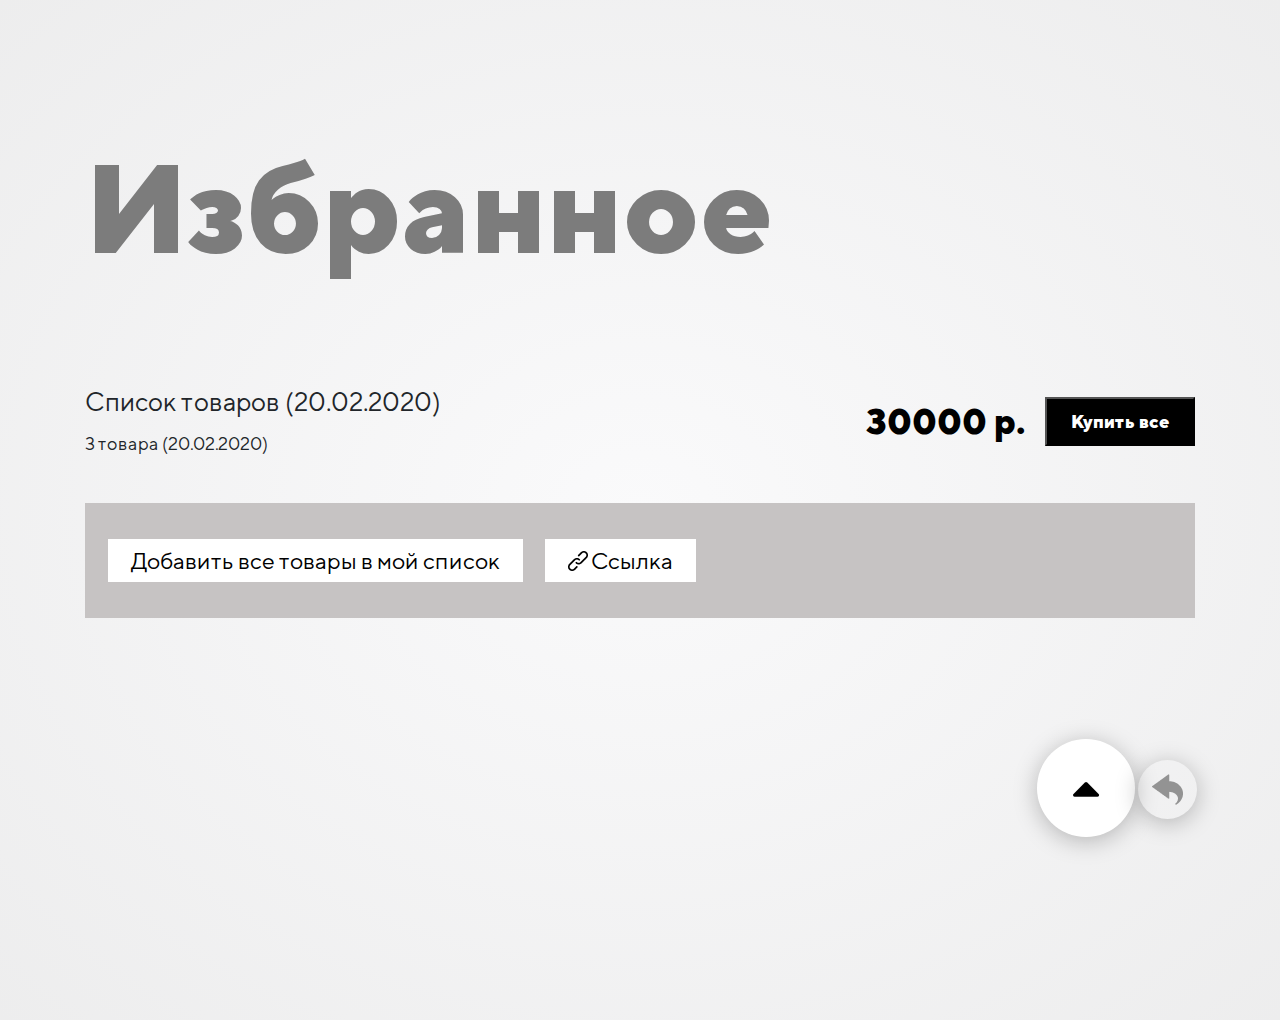
==== pages/favorites/index.html @ 033b0e36 "Initial commit" ====
<!DOCTYPE html>
<html lang="ru">

<head>
    <meta charset="UTF-8">
    <meta name="viewport" content="width=device-width, initial-scale=1.0">
    <title>MCF</title>
    <link rel="stylesheet" href="https://maxcdn.bootstrapcdn.com/bootstrap/4.0.0/css/bootstrap.min.css"
        integrity="sha384-Gn5384xqQ1aoWXA+058RXPxPg6fy4IWvTNh0E263XmFcJlSAwiGgFAW/dAiS6JXm" crossorigin="anonymous">
    <link href="https://use.fontawesome.com/releases/v5.0.13/css/all.css" rel="stylesheet">
    <link rel="stylesheet" href="../../src/css/main.css">
    <link rel="stylesheet" href="../../src/css/style.css">
</head>

<body>
    <div class="main">
        <div class="container">
            <div class="title">
                <h1>Избранное</h1>
            </div>

            <div class="top-block">
                <div class="title-price-button">
                    <div class="title-list">
                        <p>Список товаров (20.02.2020)</p>
                        <span>3 товара (20.02.2020)</span>
                    </div>
                    <div class="top-block-right">
                        <span class="price">30000 р.</span>
                        <button class="right-button" id="top-block-button">Купить все</button>
                    </div>

                </div>
                <div class="add_goods-link">
                    <button class="add_goods-first-button">Добавить все товары в мой список</button>
                    <button class="add_goods-second-button"><img src="../../src/img/favorites/link.png" alt=""> Ссылка</button>
                </div>
            </div>

            <div class="cabinet-block" id="favorites-cabinet-block">
                <div class="cabinet-block_tabs-content" id="favorites-cabinet-content">
                    <div class="tabs-block" id="tab_1">
                        <div class="tab">
                            <div class="tab-img"><img src="../../src/img/cabinet/гитара1.png" alt="товар"></div>
                            <div class="tab-description favorite-tab-description">
                                <div class="left">
                                    <div class="left-title">
                                        <h6>Название товара</h6>
                                        <p>Подробное описание товара
                                            и технические характеристики</p>
                                    </div>
                                    <div class="stars">
                                        <div class="rating-area">
                                            <input type="radio" id="star-5" name="rating" value="5">
                                            <label for="star-5" title="Оценка «5»"></label>
                                            <input type="radio" id="star-4" name="rating" value="4">
                                            <label for="star-4" title="Оценка «4»"></label>
                                            <input type="radio" id="star-3" name="rating" value="3">
                                            <label for="star-3" title="Оценка «3»"></label>
                                            <input type="radio" id="star-2" name="rating" value="2">
                                            <label for="star-2" title="Оценка «2»"></label>
                                            <input type="radio" id="star-1" name="rating" value="1">
                                            <label for="star-1" title="Оценка «1»"></label>
                                        </div>
                                        <span>83</span>
                                        <img src="../../src/img/cabinet/speech-bubble.png" alt="">
                                        <span>112</span>
                                    </div>
                                </div>
                                <div class="right">
                                    <a href="#">Удалить</a>
                                    <span class="price">10000 р.</span>
                                    <div class="right-bottom-wrapper">

                                        <img class="right-bottom-columns" src="../../src/img/cabinet/columns.png" alt="">
                                        <img class="right-bottom-star" src="../../src/img/cabinet/star.png" alt="">
                                        <button class="right-button">Купить</button>
                                    </div>
                                </div>
                            </div>
                        </div>

                        <div class="tab">
                            <div class="tab-img"><img src="../../src/img/cabinet/гитара2.png" alt="товар"></div>
                            <div class="tab-description favorite-tab-description">
                                <div class="left">
                                    <div class="left-title">
                                        <h6>Название товара</h6>
                                        <p>Подробное описание товара
                                            и технические характеристики</p>
                                    </div>
                                    <div class="stars">

                                        <div class="rating-area">
                                            <input type="radio" id="star-10" name="rating" value="5">
                                            <label for="star-10" title="Оценка «5»"></label>
                                            <input type="radio" id="star-9" name="rating" value="4">
                                            <label for="star-9" title="Оценка «4»"></label>
                                            <input type="radio" id="star-8" name="rating" value="3">
                                            <label for="star-8" title="Оценка «3»"></label>
                                            <input type="radio" id="star-7" name="rating" value="2">
                                            <label for="star-7" title="Оценка «2»"></label>
                                            <input type="radio" id="star-6" name="rating" value="1">
                                            <label for="star-6" title="Оценка «1»"></label>
                                        </div>
                                        <span>83</span>
                                        <img src="../../src/img/cabinet/speech-bubble.png" alt="">
                                        <span>112</span>
                                    </div>
                                </div>
                                <div class="right">
                                    <a href="#">Удалить</a>
                                    <span class="price">10000 р.</span>
                                    <div class="right-bottom-wrapper">

                                        <img class="right-bottom-columns" src="../../src/img/cabinet/columns.png" alt="">
                                        <img class="right-bottom-star" src="../../src/img/cabinet/star.png" alt="">
                                        <button class="right-button">Купить</button>
                                    </div>
                                </div>
                            </div>
                        </div>

                        <div class="tab">
                            <div class="tab-img"><img src="../../src/img/cabinet/гитара3.png" alt="товар"></div>
                            <div class="tab-description favorite-tab-description">
                                <div class="left">
                                    <div class="left-title">
                                        <h6>Название товара</h6>
                                        <p>Подробное описание товара
                                            и технические характеристики</p>
                                    </div>
                                    <div class="stars">
                                        <div class="rating-area">
                                            <input type="radio" id="star-15" name="rating" value="5">
                                            <label for="star-15" title="Оценка «5»"></label>
                                            <input type="radio" id="star-14" name="rating" value="4">
                                            <label for="star-14" title="Оценка «4»"></label>
                                            <input type="radio" id="star-13" name="rating" value="3">
                                            <label for="star-13" title="Оценка «3»"></label>
                                            <input type="radio" id="star-12" name="rating" value="2">
                                            <label for="star-12" title="Оценка «2»"></label>
                                            <input type="radio" id="star-11" name="rating" value="1">
                                            <label for="star-11" title="Оценка «1»"></label>
                                        </div>
                                        <span>83</span>
                                        <img src="../../src/img/cabinet/speech-bubble.png" alt="">
                                        <span>112</span>
                                    </div>
                                </div>
                                <div class="right">
                                    <a href="#">Удалить</a>
                                    <span class="price">10000 р.</span>
                                    <div class="right-bottom-wrapper">

                                        <img class="right-bottom-columns" src="../../src/img/cabinet/columns.png" alt="">
                                        <img class="right-bottom-star" src="../../src/img/cabinet/star.png" alt="">
                                        <button class="right-button">Купить</button>
                                    </div>
                                </div>
                            </div>
                        </div>
                    </div>
                </div>
            </div>


           
                <div class="scrollup">
                    <!-- Иконка (Font Awesome) -->
                   <i class="fas fa-caret-up"></i>
                  </div>
                <div class="back-arrow">
                    <!-- Стрелка назад -->
                    <a onclick="javascript:history.back(-1); return false;"><img src="../../src/img/cabinet/back.png" alt="" class="back-arrow-img"></a>
                </div>  
            


            <script src="https://code.jquery.com/jquery-3.5.1.min.js"
                integrity="sha256-9/aliU8dGd2tb6OSsuzixeV4y/faTqgFtohetphbbj0=" crossorigin="anonymous"></script>

            <script src="https://cdnjs.cloudflare.com/ajax/libs/popper.js/1.12.9/umd/popper.min.js"
                integrity="sha384-ApNbgh9B+Y1QKtv3Rn7W3mgPxhU9K/ScQsAP7hUibX39j7fakFPskvXusvfa0b4Q"
                crossorigin="anonymous">
            </script>
            <script src="https://maxcdn.bootstrapcdn.com/bootstrap/4.0.0/js/bootstrap.min.js"
                integrity="sha384-JZR6Spejh4U02d8jOt6vLEHfe/JQGiRRSQQxSfFWpi1MquVdAyjUar5+76PVCmYl"
                crossorigin="anonymous">
            </script>

            <script src="../../src/js/script.js"></script>

        </div>
    </div>

</body>

</html>
---- src/css/main.css ----
@font-face {
    font-family: 'TT Norms';
    src: url('../fonts/TTNorms-regular/TTNorms-Regular.eot');
    src: url('../fonts/TTNorms-regular/TTNorms-Regular.eot?#iefix') format('embedded-opentype'),
    url('../fonts/TTNorms-regular/TTNorms-Regular.woff') format('woff'),
    url('../fonts/TTNorms-regular/TTNorms-Regular.ttf') format('truetype');
    font-weight: normal;
    font-style: normal;
    }
@font-face {
    font-family: 'TT Norms';
    src: url('../fonts/TTNorms-bold/TTNorms-Bold.eot');
    src: url('../fonts/TTNorms-bold/TTNorms-Bold.eot?#iefix') format('embedded-opentype'),
    url('../fonts/TTNorms-bold/TTNorms-Bold.woff') format('woff'),
    url('../fonts/TTNorms-bold/TTNorms-Bold.ttf') format('truetype');
    font-weight: 900;
    font-style: normal;
}    
@font-face {
    font-family: 'TT Norms';
    src: url('../fonts/TTNorms-bold/TTNorms-ExtraBold.eot');
    src: url('../fonts/TTNorms-bold/TTNorms-ExtraBold.eot?#iefix') format('embedded-opentype'),
    url('../fonts/TTNorms-bold/TTNorms-ExtraBold.woff') format('woff'),
    url('../fonts/TTNorms-bold/TTNorms-ExtraBold.ttf') format('truetype');
    font-weight: 900;
    font-style: normal;
    }
---- src/css/style.css ----
@charset "UTF-8";
* {
  -webkit-box-sizing: border-box;
          box-sizing: border-box;
}

body {
  background: radial-gradient(135.83% 135.83% at 50% 50%, #FAFAFB 0%, #E1E1E1 100%);
}

.title h1 {
  margin-bottom: 58px;
  margin-top: 132px;
  font-family: TT Norms;
  font-style: normal;
  font-weight: 900;
  font-size: 126px;
  line-height: 149px;
  color: #7C7C7C;
}

.price {
  font-family: TT Norms;
  font-style: normal;
  font-weight: bold;
  font-size: 35px;
  line-height: 41px;
  color: #000000;
}

.scrollup {
  position: fixed;
  color: #fff;
  bottom: 7%;
  right: 0;
  background-color: #fff;
  border-radius: 50%;
  height: 98px;
  width: 98px;
  display: -webkit-box;
  display: -ms-flexbox;
  display: flex;
  -webkit-box-pack: center;
      -ms-flex-pack: center;
          justify-content: center;
  -webkit-box-align: center;
      -ms-flex-align: center;
          align-items: center;
  cursor: pointer;
  font-size: 45px;
  color: #000;
  -webkit-box-shadow: 0px 4px 23px rgba(0, 0, 0, 0.25);
          box-shadow: 0px 4px 23px rgba(0, 0, 0, 0.25);
  margin-right: 145px;
}

.back-arrow {
  position: fixed;
  bottom: 9%;
  right: 0;
  border-radius: 50%;
  height: 59px;
  width: 59px;
  display: -webkit-box;
  display: -ms-flexbox;
  display: flex;
  -webkit-box-pack: center;
      -ms-flex-pack: center;
          justify-content: center;
  -webkit-box-align: center;
      -ms-flex-align: center;
          align-items: center;
  cursor: pointer;
  -webkit-box-shadow: 0px 4px 23px rgba(0, 0, 0, 0.25);
          box-shadow: 0px 4px 23px rgba(0, 0, 0, 0.25);
  margin-right: 83px;
}

.back-arrow-img {
  -webkit-filter: invert(60%);
          filter: invert(60%);
}

.slash {
  font-family: TT Norms;
  font-style: normal;
  font-weight: bold;
  font-size: 23px;
  line-height: 27px;
  text-align: center;
  color: #911A1F;
}

.bread-crumbs a {
  text-decoration: none;
  font-family: TT Norms;
  font-style: normal;
  font-weight: 500;
  font-size: 23px;
  line-height: 27px;
  text-align: center;
}

.bread-crumbs a:hover {
  color: inherit;
}

.bread-crumbs {
  margin-bottom: 78px;
}

.bread-crumbs_prime {
  color: #949393;
}

.bread-crumbs_cabinet {
  color: #393838;
}

.name-photo {
  display: -webkit-box;
  display: -ms-flexbox;
  display: flex;
  -webkit-box-align: center;
      -ms-flex-align: center;
          align-items: center;
  margin-bottom: 120px;
}

.photo {
  height: 342px;
  width: 342px;
  border-radius: 50%;
  background: #C4C4C4;
  margin-right: 50px;
}

.name h3 {
  font-family: TT Norms;
  font-style: normal;
  font-weight: 700;
  font-size: 90px;
  line-height: 106px;
}

.name p {
  font-family: TT Norms;
  font-style: normal;
  font-weight: 500;
  font-size: 23px;
  line-height: 27px;
  text-align: center;
  color: #949393;
}

.cabinet-block {
  -webkit-box-shadow: 0px 4px 45px rgba(0, 0, 0, 0.25);
          box-shadow: 0px 4px 45px rgba(0, 0, 0, 0.25);
  margin-bottom: 322px;
}

.cabinet-block_tabs {
  display: -webkit-box;
  display: -ms-flexbox;
  display: flex;
  -webkit-box-shadow: 0px 4px 21px 0px rgba(0, 0, 0, 0.1);
          box-shadow: 0px 4px 21px 0px rgba(0, 0, 0, 0.1);
  background: linear-gradient(270.87deg, #FFFFFF 3.32%, #F5F5F5 99.23%);
}

.cabinet-block_tabs a {
  text-decoration: none;
}

.cabinet-block_tabs a:hover {
  color: inherit;
}

a.active:hover {
  color: #fff;
}

.tabs-item {
  -webkit-box-flex: 0;
      -ms-flex: 0 1 25%;
          flex: 0 1 25%;
  height: 75px;
  display: -webkit-box;
  display: -ms-flexbox;
  display: flex;
  -webkit-box-align: center;
      -ms-flex-align: center;
          align-items: center;
  -webkit-box-pack: center;
      -ms-flex-pack: center;
          justify-content: center;
  text-decoration: none;
  color: #000;
  padding: 26px 100px;
  border-left: 1px solid grey;
  border-right: 1px solid grey;
}

.tabs-item:first-child {
  border-left: none;
}

.tabs-item:last-child {
  border-right: none;
}

.cabinet-block_tabs-content {
  display: -webkit-box;
  display: -ms-flexbox;
  display: flex;
  -webkit-box-orient: vertical;
  -webkit-box-direction: normal;
      -ms-flex-direction: column;
          flex-direction: column;
  padding: 40px;
  background-color: #fff;
}

.tabs-block {
  display: none;
}

.tabs-block:target {
  display: block;
}

.tab {
  display: -webkit-box;
  display: -ms-flexbox;
  display: flex;
  height: 189px;
  margin-top: 50px;
  margin-bottom: 50px;
}

.tab:first-child {
  margin-top: 0;
}

.tab:last-child {
  margin-bottom: 0;
}

.tab-img {
  height: 189px;
  margin-right: 60px;
}

.tab-description {
  background: #fff;
  display: -webkit-box;
  display: -ms-flexbox;
  display: flex;
  -webkit-box-pack: justify;
      -ms-flex-pack: justify;
          justify-content: space-between;
  width: 940px;
}

.left {
  display: -webkit-box;
  display: -ms-flexbox;
  display: flex;
  -webkit-box-orient: vertical;
  -webkit-box-direction: normal;
      -ms-flex-direction: column;
          flex-direction: column;
  -webkit-box-pack: justify;
      -ms-flex-pack: justify;
          justify-content: space-between;
}

.left-title {
  width: 270px;
  height: 130px;
}

.left-title p {
  font-family: TT Norms;
  font-style: normal;
  font-weight: normal;
  font-size: 18px;
  line-height: 21px;
  color: #969696;
}

.left-title h6 {
  font-family: TT Norms;
  font-style: normal;
  font-weight: normal;
  font-size: 26px;
  line-height: 31px;
}

.stars {
  display: -webkit-box;
  display: -ms-flexbox;
  display: flex;
  -webkit-box-align: center;
      -ms-flex-align: center;
          align-items: center;
}

.stars span {
  margin-left: 5px;
}

.stars img {
  margin-left: 13px;
}

.right {
  display: -webkit-box;
  display: -ms-flexbox;
  display: flex;
  -webkit-box-orient: vertical;
  -webkit-box-direction: normal;
      -ms-flex-direction: column;
          flex-direction: column;
  -webkit-box-pack: justify;
      -ms-flex-pack: justify;
          justify-content: space-between;
  -webkit-box-align: end;
      -ms-flex-align: end;
          align-items: flex-end;
}

.right a {
  margin-bottom: 65px;
  font-family: TT Norms;
  font-style: normal;
  font-weight: normal;
  font-size: 24px;
  line-height: 28px;
  -webkit-text-decoration-line: underline;
          text-decoration-line: underline;
  color: #A9A8A8;
  text-align: right;
}

.right-button {
  font-family: TT Norms;
  font-style: normal;
  font-weight: bold;
  font-size: 18px;
  line-height: 21px;
  background-color: #000000;
  color: #fff;
  height: 36px;
  width: 99px;
  cursor: pointer;
}

.right-bottom-wrapper {
  display: -webkit-box;
  display: -ms-flexbox;
  display: flex;
  -webkit-box-align: center;
      -ms-flex-align: center;
          align-items: center;
}

.right-bottom-columns {
  margin-right: 25px;
}

.right-bottom-star {
  margin-right: 11px;
}

.active {
  background: #A4242A;
  color: #fff;
}

.rating-area {
  overflow: hidden;
  width: 100px;
  margin: 0 auto;
  display: -webkit-box;
  display: -ms-flexbox;
  display: flex;
  -webkit-box-pack: end;
      -ms-flex-pack: end;
          justify-content: flex-end;
  -webkit-box-orient: horizontal;
  -webkit-box-direction: reverse;
      -ms-flex-direction: row-reverse;
          flex-direction: row-reverse;
  margin: 0;
  padding: 0;
}

.rating-area:not(:checked) > input {
  display: none;
}

.rating-area:not(:checked) > label {
  float: right;
  width: 24px;
  padding: 0;
  cursor: pointer;
  font-size: 24px;
  line-height: 32px;
  color: lightgrey;
  text-shadow: 1px 1px #bbb;
}

.rating-area:not(:checked) > label:before {
  content: '★';
}

.rating-area > input:checked ~ label {
  color: #FFA800;
  text-shadow: 1px 1px #FFA800;
}

.rating-area:not(:checked) > label:hover,
.rating-area:not(:checked) > label:hover ~ label {
  color: #FFA800;
}

.rating-area > input:checked + label:hover,
.rating-area > input:checked + label:hover ~ label,
.rating-area > input:checked ~ label:hover,
.rating-area > input:checked ~ label:hover ~ label,
.rating-area > label:hover ~ input:checked ~ label {
  color: #FFA800;
  text-shadow: 1px 1px #FFA800;
}

.rate-area > label:active {
  position: relative;
}

.top-block {
  display: -webkit-box;
  display: -ms-flexbox;
  display: flex;
  -webkit-box-orient: vertical;
  -webkit-box-direction: normal;
      -ms-flex-direction: column;
          flex-direction: column;
  width: 100%;
}

.title-price-button {
  height: 164px;
  display: -webkit-box;
  display: -ms-flexbox;
  display: flex;
  -webkit-box-align: center;
      -ms-flex-align: center;
          align-items: center;
  -webkit-box-pack: justify;
      -ms-flex-pack: justify;
          justify-content: space-between;
}

.title-list p {
  font-family: TT Norms;
  font-style: normal;
  font-weight: normal;
  font-size: 26px;
  line-height: 31px;
}

.title-list span {
  font-family: TT Norms;
  font-style: normal;
  font-weight: normal;
  font-size: 18px;
  line-height: 21px;
}

.top-block-right {
  display: -webkit-box;
  display: -ms-flexbox;
  display: flex;
  -webkit-box-align: center;
      -ms-flex-align: center;
          align-items: center;
}

.add_goods-link {
  height: 115px;
  display: -webkit-box;
  display: -ms-flexbox;
  display: flex;
  -webkit-box-align: center;
      -ms-flex-align: center;
          align-items: center;
  background-color: #C6C3C3;
  padding: 23px;
}

.add_goods-link button {
  font-family: TT Norms;
  font-style: normal;
  font-weight: normal;
  font-size: 23px;
  line-height: 27px;
  padding: 8px 23px;
  background-color: #fff;
  border: 0;
}

.add_goods-link button:hover {
  cursor: pointer;
}

#favorites-cabinet-content {
  padding-right: 0;
  padding-left: 0;
  background: none;
}

#favorites-cabinet-block {
  -webkit-box-shadow: none;
          box-shadow: none;
  background: none;
}

.tab-description.favorite-tab-description {
  background: none;
}

#top-block-button {
  width: 150px;
  height: 49px;
  margin-left: 20px;
}

.add_goods-first-button {
  font-family: TT Norms;
  font-style: normal;
  font-weight: normal;
  font-size: 23px;
  line-height: 27px;
}

.add_goods-second-button {
  margin-left: 22px;
  display: -webkit-box;
  display: -ms-flexbox;
  display: flex;
  -webkit-box-align: center;
      -ms-flex-align: center;
          align-items: center;
}

.add_goods-second-button img {
  margin-right: 3px;
}
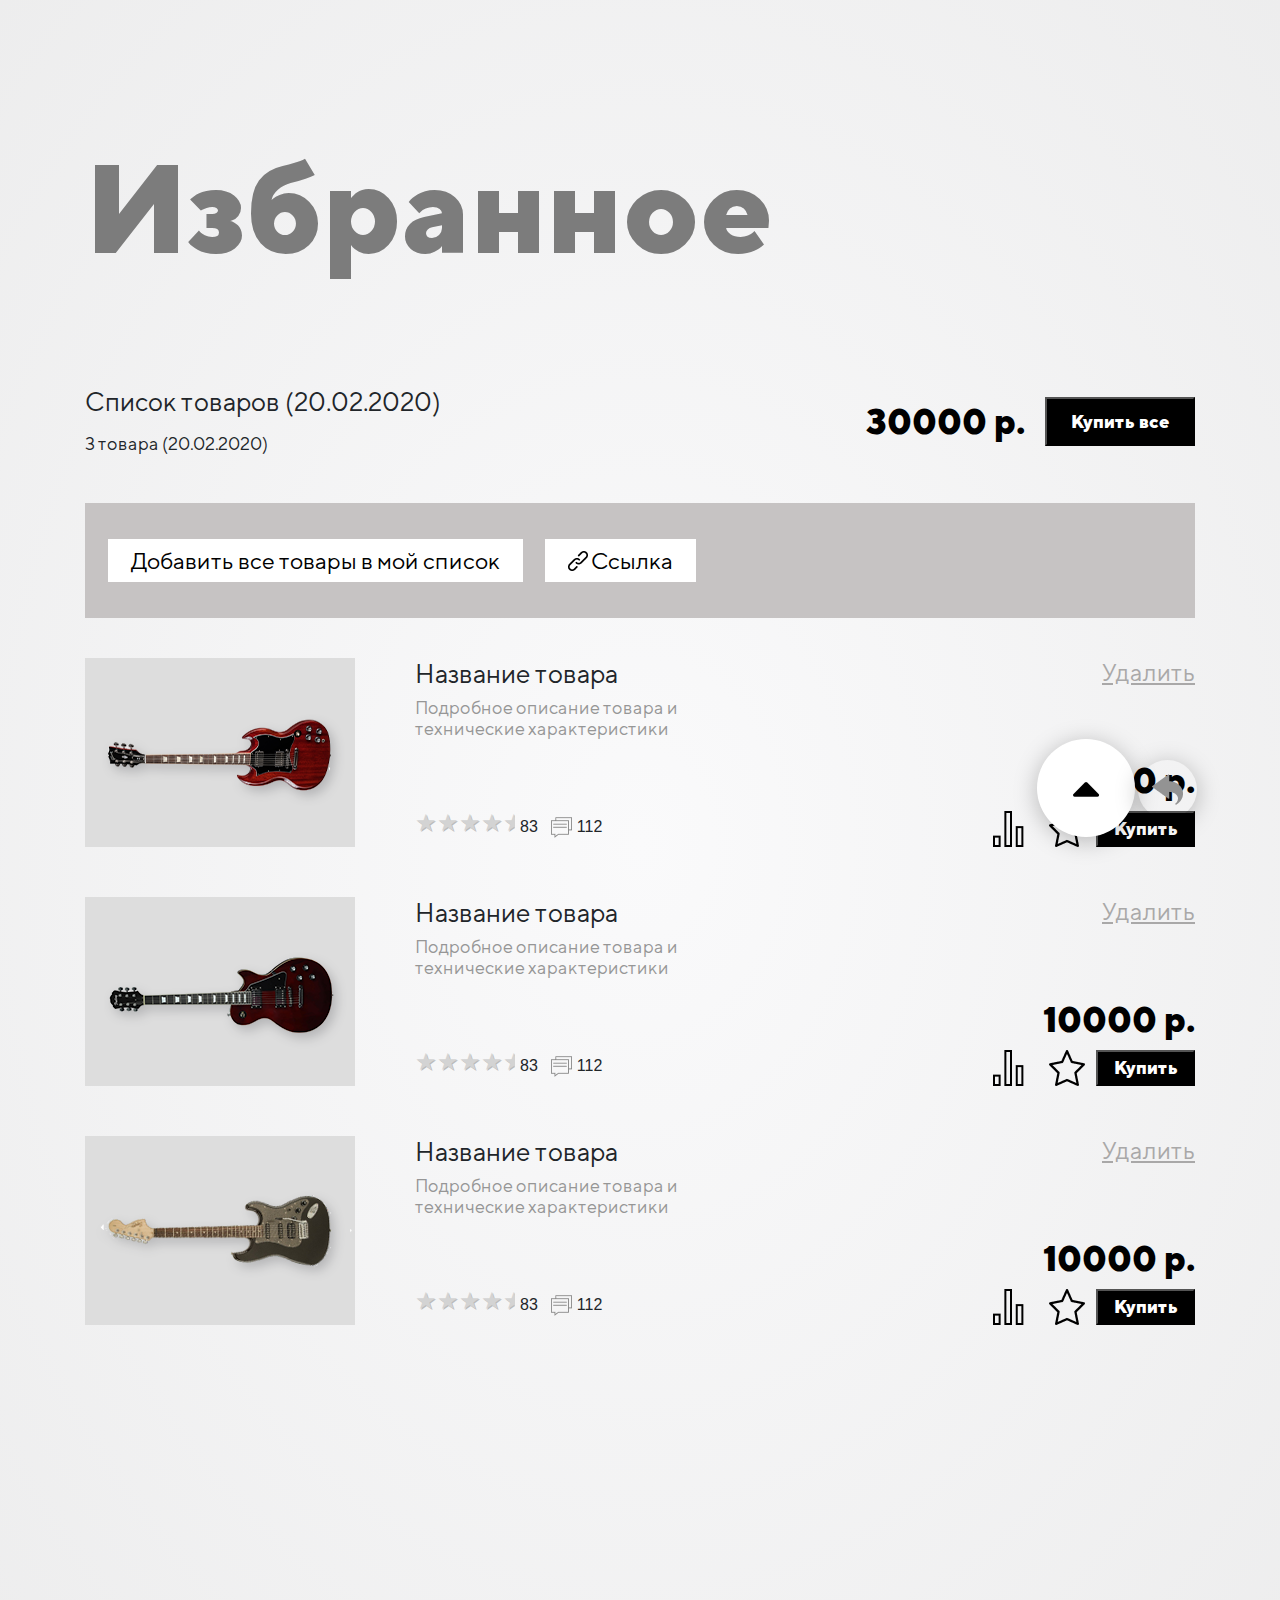
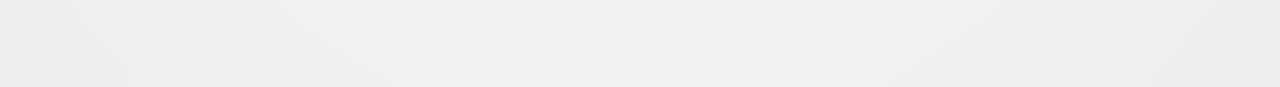
==== commit da5d9309: "Update index.html" ====
--- a/pages/favorites/index.html
+++ b/pages/favorites/index.html
@@ -33,13 +33,14 @@
                 </div>
                 <div class="add_goods-link">
                     <button class="add_goods-first-button">Добавить все товары в мой список</button>
-                    <button class="add_goods-second-button"><img src="../../src/img/favorites/link.png" alt=""> Ссылка</button>
+                    <button class="add_goods-second-button"><img src="../../src/img/favorites/link.png" alt="">
+                        Ссылка</button>
                 </div>
             </div>
 
             <div class="cabinet-block" id="favorites-cabinet-block">
                 <div class="cabinet-block_tabs-content" id="favorites-cabinet-content">
-                    <div class="tabs-block" id="tab_1">
+                    <div class="tabs-block active" id="tab_1">
                         <div class="tab">
                             <div class="tab-img"><img src="../../src/img/cabinet/гитара1.png" alt="товар"></div>
                             <div class="tab-description favorite-tab-description">
@@ -72,7 +73,8 @@
                                     <span class="price">10000 р.</span>
                                     <div class="right-bottom-wrapper">
 
-                                        <img class="right-bottom-columns" src="../../src/img/cabinet/columns.png" alt="">
+                                        <img class="right-bottom-columns" src="../../src/img/cabinet/columns.png"
+                                            alt="">
                                         <img class="right-bottom-star" src="../../src/img/cabinet/star.png" alt="">
                                         <button class="right-button">Купить</button>
                                     </div>
@@ -113,7 +115,8 @@
                                     <span class="price">10000 р.</span>
                                     <div class="right-bottom-wrapper">
 
-                                        <img class="right-bottom-columns" src="../../src/img/cabinet/columns.png" alt="">
+                                        <img class="right-bottom-columns" src="../../src/img/cabinet/columns.png"
+                                            alt="">
                                         <img class="right-bottom-star" src="../../src/img/cabinet/star.png" alt="">
                                         <button class="right-button">Купить</button>
                                     </div>
@@ -153,7 +156,8 @@
                                     <span class="price">10000 р.</span>
                                     <div class="right-bottom-wrapper">
 
-                                        <img class="right-bottom-columns" src="../../src/img/cabinet/columns.png" alt="">
+                                        <img class="right-bottom-columns" src="../../src/img/cabinet/columns.png"
+                                            alt="">
                                         <img class="right-bottom-star" src="../../src/img/cabinet/star.png" alt="">
                                         <button class="right-button">Купить</button>
                                     </div>
@@ -165,16 +169,17 @@
             </div>
 
 
-           
-                <div class="scrollup">
-                    <!-- Иконка (Font Awesome) -->
-                   <i class="fas fa-caret-up"></i>
-                  </div>
-                <div class="back-arrow">
-                    <!-- Стрелка назад -->
-                    <a onclick="javascript:history.back(-1); return false;"><img src="../../src/img/cabinet/back.png" alt="" class="back-arrow-img"></a>
-                </div>  
-            
+
+            <div class="scrollup">
+                <!-- Иконка (Font Awesome) -->
+                <i class="fas fa-caret-up"></i>
+            </div>
+            <div class="back-arrow">
+                <!-- Стрелка назад -->
+                <a onclick="javascript:history.back(-1); return false;"><img src="../../src/img/cabinet/back.png" alt=""
+                        class="back-arrow-img"></a>
+            </div>
+
 
 
             <script src="https://code.jquery.com/jquery-3.5.1.min.js"
--- a/src/css/style.css
+++ b/src/css/style.css
@@ -373,7 +373,7 @@
   margin-right: 11px;
 }
 
-.active {
+.cabinet-block .tabs-item.active {
   background: #A4242A;
   color: #fff;
 }
@@ -514,6 +514,10 @@
   cursor: pointer;
 }
 
+.tabs-block.active {
+  display: block;
+}
+
 #favorites-cabinet-content {
   padding-right: 0;
   padding-left: 0;
@@ -557,3 +561,116 @@
 .add_goods-second-button img {
   margin-right: 3px;
 }
+
+.overall-rating {
+  margin-bottom: 87px;
+  width: 800px;
+}
+
+.overall-rating p {
+  font-family: TT Norms;
+  font-style: normal;
+  font-weight: bold;
+  font-size: 26px;
+  line-height: 31px;
+}
+
+.rating-by-options {
+  width: 800px;
+  margin-bottom: 87px;
+}
+
+.rating-by-options p {
+  font-family: TT Norms;
+  font-style: normal;
+  font-weight: bold;
+  font-size: 26px;
+  line-height: 31px;
+}
+
+.rating-by-options span {
+  font-family: TT Norms;
+  font-style: normal;
+  font-weight: normal;
+  font-size: 26px;
+  line-height: 31px;
+}
+
+.options-wrapper {
+  display: -webkit-box;
+  display: -ms-flexbox;
+  display: flex;
+  -webkit-box-pack: justify;
+      -ms-flex-pack: justify;
+          justify-content: space-between;
+  -webkit-box-align: center;
+      -ms-flex-align: center;
+          align-items: center;
+  margin-top: 32px;
+}
+
+.review-form {
+  margin-bottom: 58px;
+}
+
+.review-form .form-group .form-control {
+  width: 800px;
+  height: 87px;
+  border: none;
+}
+
+.overall-rating .rating-area:not(:checked) > label {
+  font-size: 35px;
+  width: 40px;
+}
+
+.rating-by-options .options-wrapper .rating-area:not(:checked) > label {
+  font-size: 35px;
+  width: 40px;
+}
+
+.rating-by-options .options-wrapper .rating-area {
+  width: auto;
+}
+
+.overall-rating .rating-area {
+  width: auto;
+}
+
+.review-buttons {
+  width: 385px;
+  margin-top: 60px;
+  display: -webkit-box;
+  display: -ms-flexbox;
+  display: flex;
+  -webkit-box-align: center;
+      -ms-flex-align: center;
+          align-items: center;
+  -webkit-box-pack: justify;
+      -ms-flex-pack: justify;
+          justify-content: space-between;
+  margin-bottom: 132px;
+}
+
+.review-buttons .review-button {
+  font-family: TT Norms;
+  font-style: normal;
+  font-weight: normal;
+  font-size: 14px;
+  line-height: 17px;
+  height: 41px;
+  width: 170px;
+  cursor: pointer;
+  border: 1px solid #C4C4C4;
+  color: #767575;
+}
+
+.review-buttons .review-button:active {
+  background-color: #911A1F;
+  color: #fff;
+  font-weight: bold;
+}
+
+.review-buttons .review-button:focus {
+  outline: none;
+}
